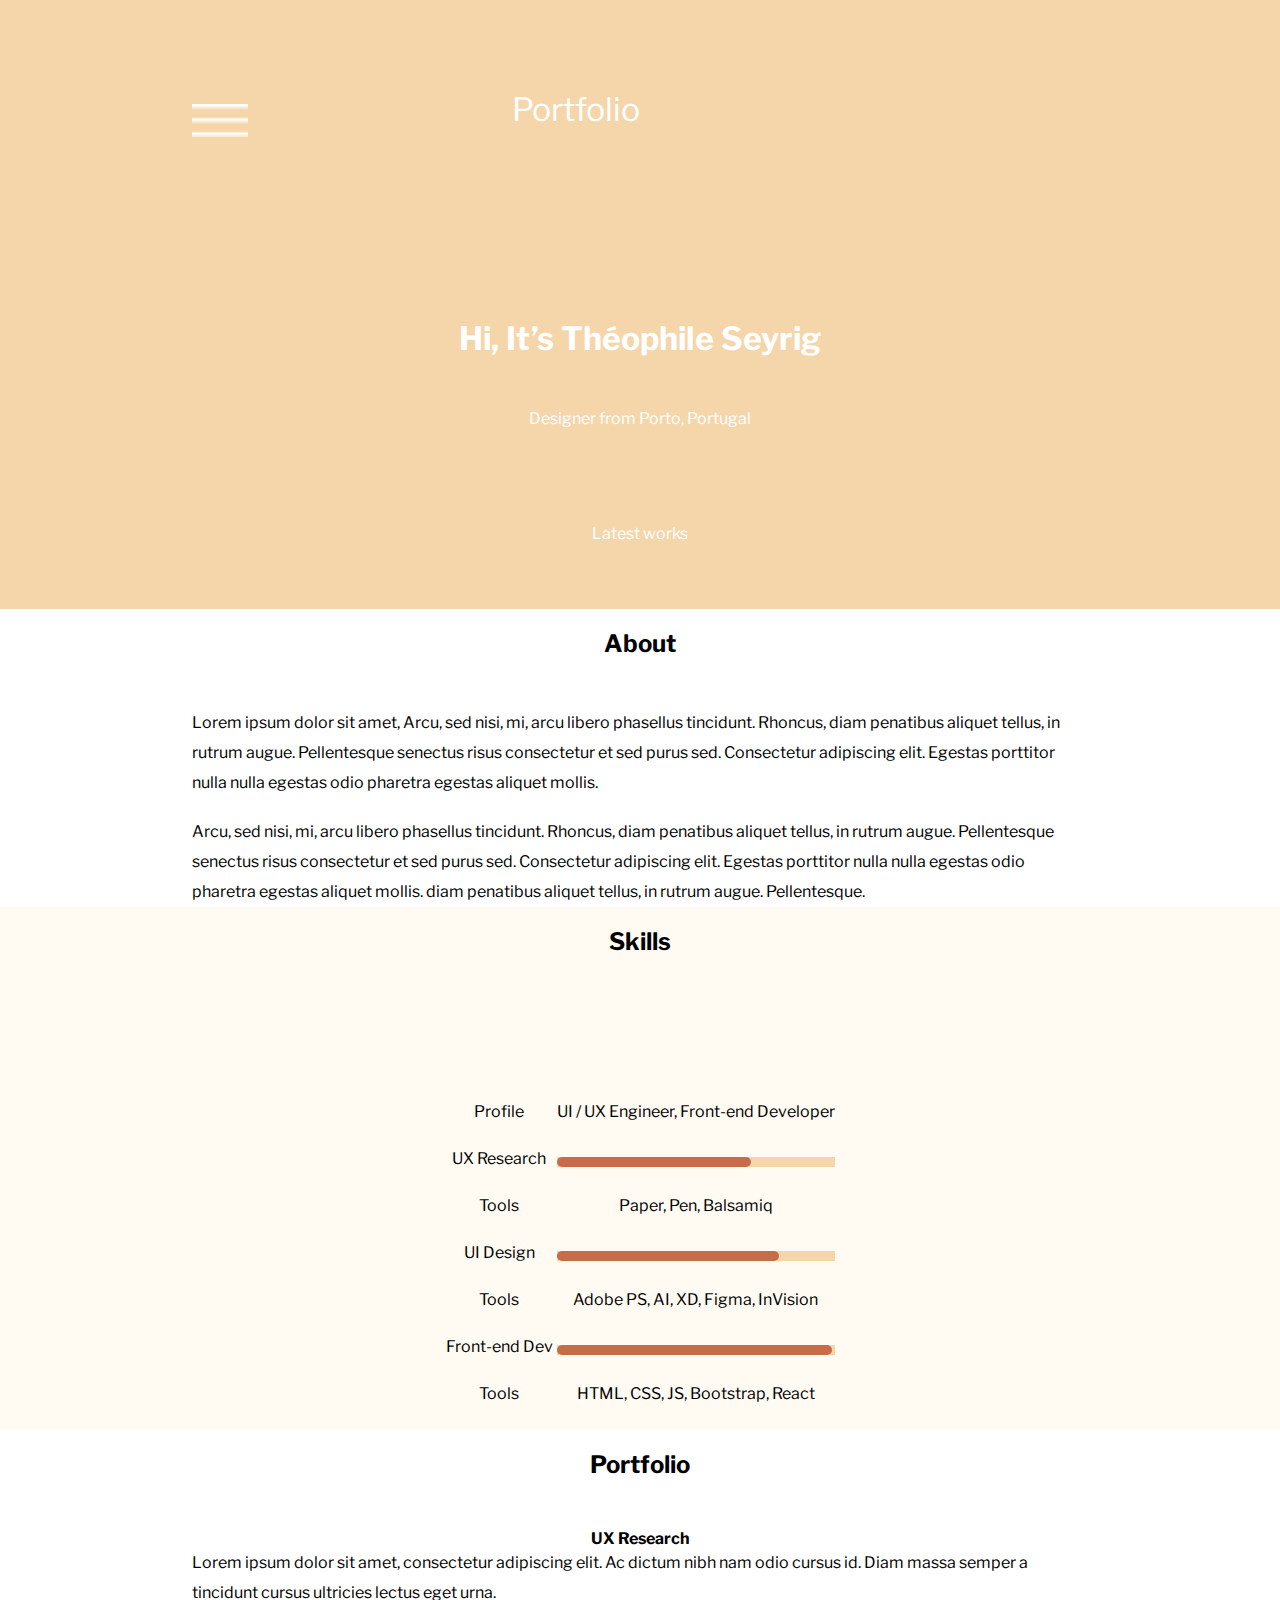
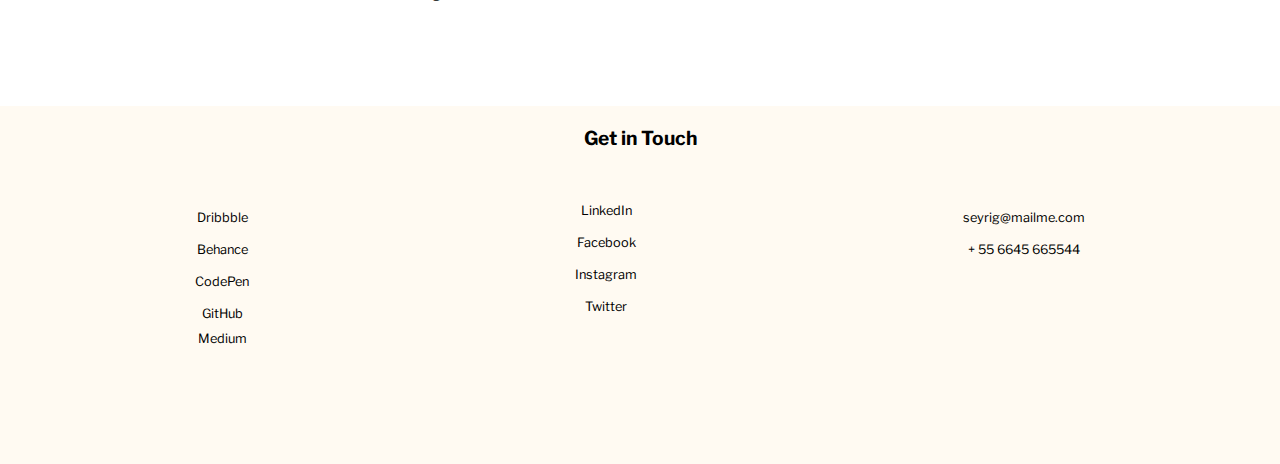
==== index.html @ b79ffa37 "LB5" ====
<!DOCTYPE html>
<html lang="en">
	<head>
		<meta charset="UTF-8">
		<meta http-equiv="X-UA-Compatible" content="IE=edge">
		<meta name="viewport" content="width=device-width, initial-scale=1.0">
		<title>Document</title>
		<link rel="stylesheet" type="text/css" href="css/stylePC.css">
		<link rel="stylesheet" type="text/css" href="css/styleMobile.css">
		<link rel="preconnect" href="https://fonts.googleapis.com">
		<link rel="preconnect" href="https://fonts.gstatic.com" crossorigin>
		<link href="https://fonts.googleapis.com/css2?family=Libre+Franklin&display=swap" rel="stylesheet">
	</head>
	<body>
		<div class="heroSection" id = "main">
			<header>
				<div class="logo">
					<a href="">Portfolio</a>
				</div>
				<div class="nav">
					<button class="dropbtn"></button>
					<ul class="nav-content">
						<li><a href="#main">Home</a></li>
						<li><a href="#about">About</a></li>
						<li><a href="#skills">Skills</a></li>
						<li><a href="#portfolio">Portfolio</a></li>
						<li><a href="#contact">Contact</a></li>
					</ul>
				</div>
			</header>
			<div class="content">
				<div class="texts">
					<h1>Hi, It’s Théophile Seyrig</h1>
					<p>Designer from Porto, Portugal</p>
					<a href="">Latest works</a>
				</div>
			</div>
		</div>
		<div class="about"  id = "about">
			<div class="content">
				<h2>About</h2>

				<p>
					Lorem ipsum dolor sit amet, Arcu, sed nisi, mi, arcu libero phasellus tincidunt. Rhoncus, diam penatibus aliquet tellus, in rutrum augue. Pellentesque senectus risus consectetur et sed purus sed. Consectetur adipiscing elit. Egestas porttitor nulla nulla egestas odio pharetra egestas aliquet mollis. 
				</p>
				<br>
				<p>
					Arcu, sed nisi, mi, arcu libero phasellus tincidunt. Rhoncus, diam penatibus aliquet tellus, in rutrum augue. Pellentesque senectus risus consectetur et sed purus sed. Consectetur adipiscing elit. Egestas porttitor nulla nulla egestas odio pharetra egestas aliquet mollis. diam penatibus aliquet tellus, in rutrum augue. Pellentesque.
				</p>
				
			</div>
		</div>
		<div class="skills" id = "skills">
			<div class="content">
				<h2>Skills</h2>
				<div class="flex">
					<div class="skillsImage">
						<img src="./res/Profile Picture.png" alt="">
					</div>
					<div class="skillsRightContent">
						<table border="0">
							<tr class = "firstTd"> 
							 <td>Profile</td>
							 <td>UI / UX Engineer, Front-end Developer</td>
							</tr>
							<tr> 
								<td>UX Research</td>
								<td><progress id="progressbar" value="70" max="100"></progress></td>
							</tr>
							<tr> 
								<td>Tools</td>
								<td>Paper, Pen, Balsamiq</td>
							</tr>
							<tr> 
								<td>UI Design</td>
								<td><progress id="progressbar" value="80" max="100"></progress></td>
							</tr>
							<tr> 
								<td>Tools</td>
								<td>Adobe PS, AI, XD, Figma, InVision</td>
							</tr>
							<tr> 
								<td>Front-end Dev</td>
								<td><progress id="progressbar" value="99" max="100"></progress></td>
							</tr>
							<tr> 
								<td>Tools</td>
								<td>HTML, CSS, JS, Bootstrap, React</td>
							</tr>
						</table> 
					</div>
					
				</div>
		</div>
		<div class="portfolio" id = "portfolio">
			<div class="content">
				<h2>Portfolio</h2>
				<h3>UX Research</h3>
				<div class="flex">
					<div class="leftContent">
						<p>
							Lorem ipsum dolor sit amet, consectetur adipiscing elit. Ac dictum nibh nam odio cursus id. Diam massa semper a tincidunt cursus ultricies lectus eget urna.
						</p>
						<ul>
						<li>
							<a href=""> <img src="res/ChevronLeft(E76B).png" alt=""> </a>
						</li>
						<li>
							<a href=""> <img src="res/ChevronRight(E76C).png" alt=""> </a>
						</li>

						</ul>
					</div>
					<div class="rightContent">
						<table border='0'>
							<tr>
								<td>
									<img src="res/Ship.png" alt="">
								</td>
								<td>
									<img src="res/towers.png" alt="">
								</td>
							</tr>
							<tr>
								<td>
									<img src="res/Rectangle.png" alt="">
								</td>
								<td>
									<img src="res/rect.png" alt="">
								</td>
							</tr>
						</table>
					</div>
				</div>
			</div>
		</div>
		<footer id = "contact">
			<div class="content">
				<h2>Get in  Touch</h2>
				<table border="0">
					<tr> 
						<td><a href="">Dribbble</a></td>
						<td><a href="">LinkedIn</a></td>
						<td><a href="">seyrig@mailme.com</a></td>
					</tr>
					<tr> 
						<td><a href="">Behance</a></td>
						<td><a href="">Facebook</a></td>
						<td><a href="">+ 55 6645 665544</a></td>
					</tr>
					<tr> 
						<td><a href="">CodePen</a></td>
						<td><a href="">Instagram</a></td>
					</tr>
					<tr> 
						<td><a href="">GitHub</a></td>
						<td><a href="">Twitter</a></td>
					</tr>
					<tr> 
						<td><a href="">Medium</a></td>
					</tr>
				</table> 
				<div class="up">
					<a href="#main"><img src="res/ChevronUp(E70E).png" alt=""></a>
				</div>
			</div>
			
		</footer>
	</body>
</html>
---- css/stylePC.css ----
body {
    font-family: 'Libre Franklin', sans-serif;
	padding: 0;
	margin: 0;
	color: black;
	font-size: 24px;
}

*  *::after *::before{
	box-sizing: border-box;
}

h1, h2, h3, h4, h5, h6 {
	padding: 0;
	margin: 0;
}

h2 {
	font-size: 50px;
}

h3 {
	font-size: 25px;
}

a {
	text-decoration: none;
	outline: none;
	color: white;
}

a:visited {
	text-decoration: none;
}

p {
	margin: 0;
}

ul, li {
	padding: 0;
	margin: 0;
	list-style-type: none; /* Убираем маркеры */
}

@media screen and (min-width: 1300px) {
	
.dropbtn{
	display: none;
}
/* главная страница */
.heroSection{
	width: 100%;
	background: url('../res/bg.png');
	background-size: 100%;
	background-repeat: no-repeat;
	background-color: #F5D6AB;
	background-blend-mode: multiply;
	padding-bottom: 5%;
}

header{
	padding-left: 15%;
	padding-right: 15%;
	padding-top: 90px;
 	display: flex;
}


.logo{
	width: 116px;
	height: 29px;
	top: 93px;

	font-family: Libre Franklin;
	font-style: normal;
	font-weight: bold;
	font-size: 24px;
	line-height: 29px;
}

header .logo {
	width: 50%;
}

header .nav {
	padding-top: 1%;
	width: 50%;
}

header .nav ul {
	display: flex;
	font-size: 18px;
}

header .nav li	 {
	text-align: right;
	padding-left: 13%;
}
header .nav li a:hover	 {
	font-weight:bold;
}


.content{
	padding-left: 15%;
	padding-right: 15%;
	padding-top: 93px;
}

.texts{
	padding-top: 145px;
	color: white;
}

.texts h1{
	font-size: 64px;
	line-height: 78px;
	padding-bottom: 26px;
}

.texts p{
	padding-bottom: 106px;
	font-style: normal;
	font-weight: normal;
	font-size: 24px;
	line-height: 29px;
}

.texts a{
	font-size: 18px;
	line-height: 22px;
}

.texts a:hover{
	text-decoration: underline;
}

/* ############  */

/* about */

.about{
	height: 544px;
	width: 100%;
	background-color: white;
}

.content h2{
	font-size: 24px;
	color:black;
	padding-bottom: 76px;
}

.about p{
	font-size: 18px;
	line-height: 30px;
	text-align: left;
}

/* ############  */

/* Skills */
.skills{
	width: 100%;
	height: 693px;
	background: #FFFAF2;
	font-style: normal;
	font-weight: normal;
	font-size: 18px;
	line-height: 25px;
}

.flex{
	display: flex;
}

.skillsImage{
	background: url('../res/Profile\ Picture.png');
	background-repeat: no-repeat;
	height: 350px;
	width: 60%;
}

.value{
	margin-left: 125px;
	width: 13%;
	margin-right: 130px;
}
progress {
    border:0;
    width: 400px;
    height: 20px;
    background: #F5D6AB;
}
progress::-webkit-progress-bar {
    width: 300px;
    height: 20px;
    border-radius: 5px;
    background: #F5D6AB;
}
progress::-webkit-progress-value {
    border-radius: 5px;
    background: #C66C49;
}
progress::-moz-progress-bar {
    border-radius: 5px;
    background: #C66C49;
}

.skillsRightContent td{
	padding-bottom: 25px;
}

.skillsRightContent td{
	padding-left: 50px;
}

/* ###### */

/* PortFolio */

.portfolio{
	background-color: white;
	width: 100%;
	height: 822px;
}

.portfolio .leftContent{
	text-align: left;
	padding-top: 48px;
	width: 60%;
	font-size: 18px;
	line-height: 30px;
}

.leftContent ul{
	padding-top: 235px;
	display: flex;
}

.leftContent li{
	margin-left: 15px;
}

/* #### */

/* footer */

footer{
	width: 100%;
	height: 822px;
	background: #FFFAF2;
	
}

footer a{
	color: black;
}

footer table{
	border-spacing: 70px 0;
}

footer td:nth-child(2){
	padding-bottom: 14px;
	width: 85%;
}

footer .up{
	margin-left: 90%;
	margin-top: 100px;
}

#contact table{
	text-align: center;
}

/* ###### */
}
---- css/styleMobile.css ----
body {
    font-family: 'Libre Franklin', sans-serif;
	padding: 0;
	margin: 0;
	color: black;
	font-size: 100%;
}

*  *::after *::before{
	box-sizing: border-box;
}

h1, h2, h3, h4, h5, h6 {
	padding: 0;
	margin: 0;
}

h2 {
	font-size: 150%;
}

h3 {
	font-size: 100%;
}

a {
	text-decoration: none;
	outline: none;
	color: white;
}

a:visited {
	text-decoration: none;
}

p {
	margin: 0;
}

ul, li {
	padding: 0;
	margin: 0;
	list-style-type: none; /* Убираем маркеры */
}

@media screen and (max-width: 1300px) {

header{
	display: flex;
}

.nav{
	float:left;
}

.logo{
	font-size: 200%;
    position: absolute;
    top: 90px;
	right: 40%;
	left: 40%;
}

/* главная страница */
.heroSection{
	background: url('../res/bg.png');
    margin: 0 auto;
	background-repeat: no-repeat;
	background-blend-mode: multiply;
	padding-bottom: 5%;
	background-color: #F5D6AB;
}

/* Стилизация выпадающей кнопки */
.dropbtn {
	background-color: white;
	color: white;
	padding-left: 50px;
	padding-bottom: 50px;
	border: none;
	cursor: pointer;
	background: url('../res/GlobalNavButton\(E700\).png');
	background-repeat: no-repeat;
	background-size: 100%;
	width: 100%;

  }
  
  /* Контейнер <div> - необходимо разместить выпадающий контент */
  .nav {
	position: relative;
	display: inline-block;
  }
  
  /* Выпадающий контент (скрыт по умолчанию) */
  .nav-content {
	display: none;
	position: absolute;
	background-color: #f9f9f9;
	min-width: 160px;
	box-shadow: 0px 8px 16px 0px rgba(0,0,0,0.2);
	z-index: 1;
  }
  
  /* Ссылки внутри выпадающего */
  .nav-content a {
	color: black;
	padding: 12px 16px;
	text-decoration: none;
	display: block;
  }
  
  /* Изменить цвет выпадающих ссылок при наведении */
  .nav-content a:hover {background-color: #f1f1f1}
  
  /* Показать выпадающее меню при наведении */
  .nav:hover .nav-content {
	display: block;
  }

header{
	padding-left: 15%;
	padding-right: 15%;
	padding-top: 90px;
}


.content{
	padding-left: 15%;
	padding-right: 15%;
	text-align: center;
}

.texts{
	padding-top: 145px;
	color: white;
}

.texts h1{
	line-height: 78px;
	padding-bottom: 26px;
}

.texts p{
	padding-bottom: 10%;
	font-style: normal;
	font-weight: normal;
	line-height: 29px;
}

.texts a{
	line-height: 22px;
	padding-bottom: 5px;
}

.texts a:hover{
	text-decoration: underline;
}

/* ############  */

/* about */

.about{
	height: 50%;
	width: 100%;
	background-color: white;
}

.content h2{
	padding-top: 20px;
	color:black;
	padding-bottom: 50px;
}

.about p{
	line-height: 30px;
	text-align: left;
}

/* ############  */

/* Skills */
.skills{
	height: 60%;
	width: 100%;
	background: #FFFAF2;
}

.skillsImage img{
	background-repeat: no-repeat;
	width: 60%; /* Ширина */
	margin-bottom: 10%;
}

.skillsRightContent table{
	margin: 0 auto;
}

progress {
	width: 100%;
    border:0;
    height: 10px;
    background: #F5D6AB;
}
progress::-webkit-progress-bar {
    height: 10px;
    border-radius: 5px;
    background: #F5D6AB;
}
progress::-webkit-progress-value {
    border-radius: 5px;
    background: #C66C49;
}
progress::-moz-progress-bar {
    border-radius: 5px;
    background: #C66C49;
}
.skillsRightContent td{
	padding-bottom: 25px;
}

/* ###### */

/* PortFolio */

.portfolio{
	background-color: white;
	width: 100%;
	height: 80%;
}

.portfolio .leftContent{
	text-align: left;
	line-height: 30px;
}

.leftContent ul{
	padding-top: 50px;
	display: flex;
}


.leftContent img{
	display: none;
}

.rightContent table, img{
	width: 100%;
}

/* #### */

/* footer */

footer{
	width: 100%;
	height: 50%;
	background: #FFFAF2;
	font-size: 80%;
}

footer a{
	color: black;
}

footer td:nth-child(2){
	padding-bottom: 14px;
	width: 85%;
}

footer .up{
	margin-left: 90%;
	margin-top: 100px;
	width: 3%;
}

/* ###### */
}
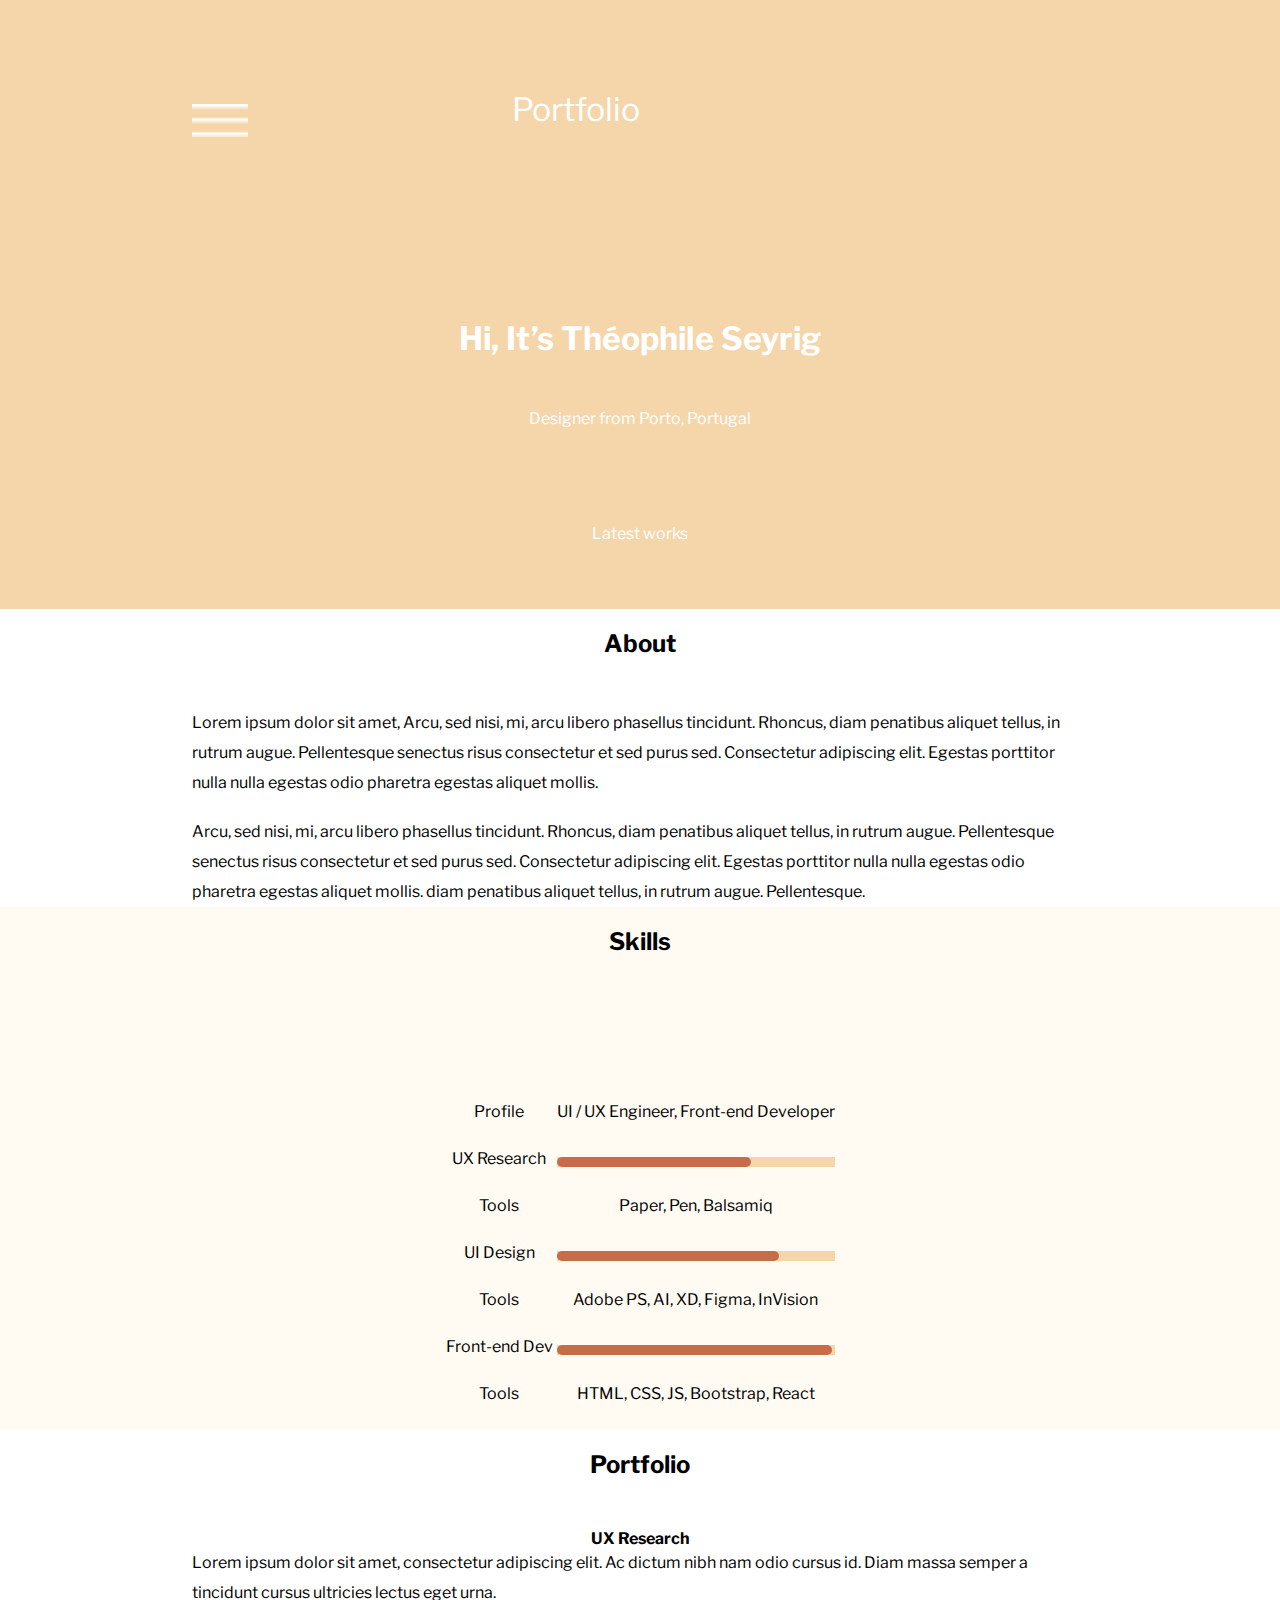
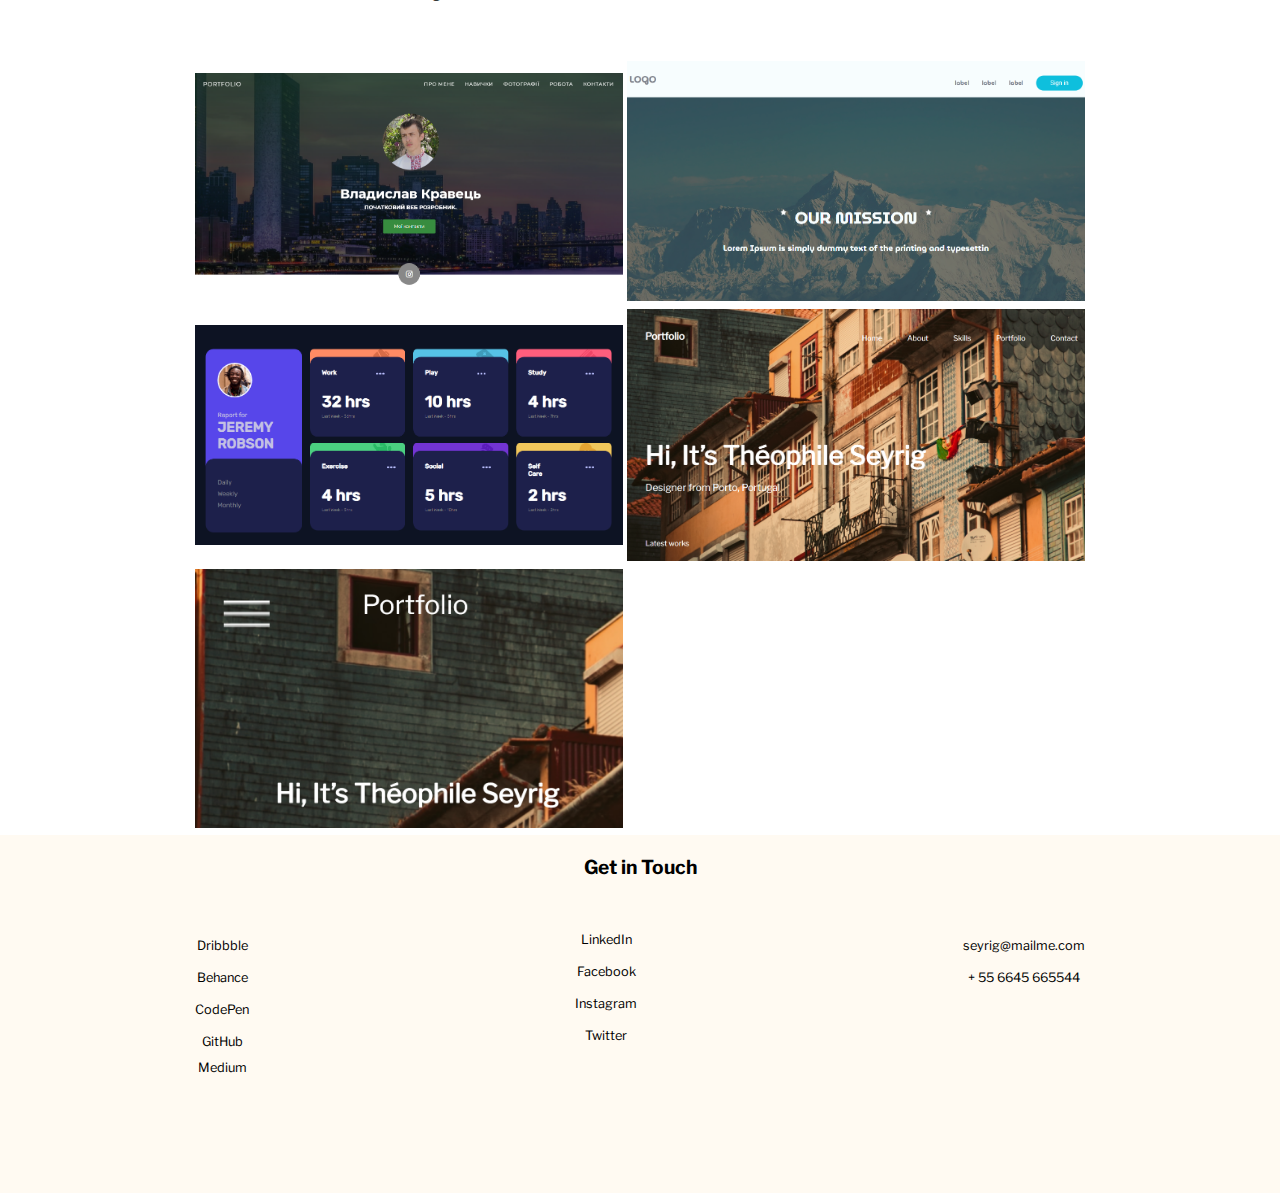
==== commit 3651befe: "release" ====
--- a/index.html
+++ b/index.html
@@ -115,18 +115,23 @@
 						<table border='0'>
 							<tr>
 								<td>
-									<img src="res/Ship.png" alt="">
+									<a href="/labs/lb1/index.html"><img src="res/LB1.png" alt=""></a>
 								</td>
 								<td>
-									<img src="res/towers.png" alt="">
+									<a href="/labs/lb2/index.html"><img src="res/LB2.png" alt=""></a>
 								</td>
 							</tr>
 							<tr>
 								<td>
-									<img src="res/Rectangle.png" alt="">
+									<a href="/labs/lb3/index.html"><img src="res/Lb3.png" alt=""></a>
 								</td>
 								<td>
-									<img src="res/rect.png" alt="">
+									<a href="/labs/lb4/index.html"><img src="res/Lb4.png" alt=""></a>
+								</td>
+							</tr>
+							<tr>
+								<td>
+									<a href="/labs/LB5/index.html"><img src="res/LB5.png" alt=""></a>
 								</td>
 							</tr>
 						</table>
--- a/css/stylePC.css
+++ b/css/stylePC.css
@@ -52,7 +52,7 @@
 /* главная страница */
 .heroSection{
 	width: 100%;
-	background: url('../res/bg.png');
+	background: url('/res/bg.png');
 	background-size: 100%;
 	background-repeat: no-repeat;
 	background-color: #F5D6AB;
@@ -177,7 +177,7 @@
 }
 
 .skillsImage{
-	background: url('../res/Profile\ Picture.png');
+	background: url('./res/Profile\ Picture.png');
 	background-repeat: no-repeat;
 	height: 350px;
 	width: 60%;
@@ -224,8 +224,9 @@
 .portfolio{
 	background-color: white;
 	width: 100%;
-	height: 822px;
-}
+	height: 150%;
+}
+
 
 .portfolio .leftContent{
 	text-align: left;
@@ -235,6 +236,10 @@
 	line-height: 30px;
 }
 
+.leftContent{
+	padding-right: 5%;
+}
+
 .leftContent ul{
 	padding-top: 235px;
 	display: flex;
@@ -244,6 +249,20 @@
 	margin-left: 15px;
 }
 
+.rightContent img{
+	height: 200px;
+	margin-right: 10px;
+}
+.rightContent td{
+	transition: 1s; /* Время эффекта */
+	position: relative;
+}
+
+.rightContent td:hover{
+	transform: scale(1.2); /* Увеличиваем масштаб */
+}
+
+
 /* #### */
 
 /* footer */
--- a/css/styleMobile.css
+++ b/css/styleMobile.css
@@ -64,7 +64,7 @@
 
 /* главная страница */
 .heroSection{
-	background: url('../res/bg.png');
+	background: url('/res/bg.png');
     margin: 0 auto;
 	background-repeat: no-repeat;
 	background-blend-mode: multiply;
@@ -80,7 +80,7 @@
 	padding-bottom: 50px;
 	border: none;
 	cursor: pointer;
-	background: url('../res/GlobalNavButton\(E700\).png');
+	background: url('/res/GlobalNavButton\(E700\).png');
 	background-repeat: no-repeat;
 	background-size: 100%;
 	width: 100%;
@@ -250,6 +250,15 @@
 	width: 100%;
 }
 
+.rightContent td{
+	transition: 1s; /* Время эффекта */
+	position: relative;
+}
+
+.rightContent td:hover{
+	transform: scale(1.2); /* Увеличиваем масштаб */
+}
+
 /* #### */
 
 /* footer */
